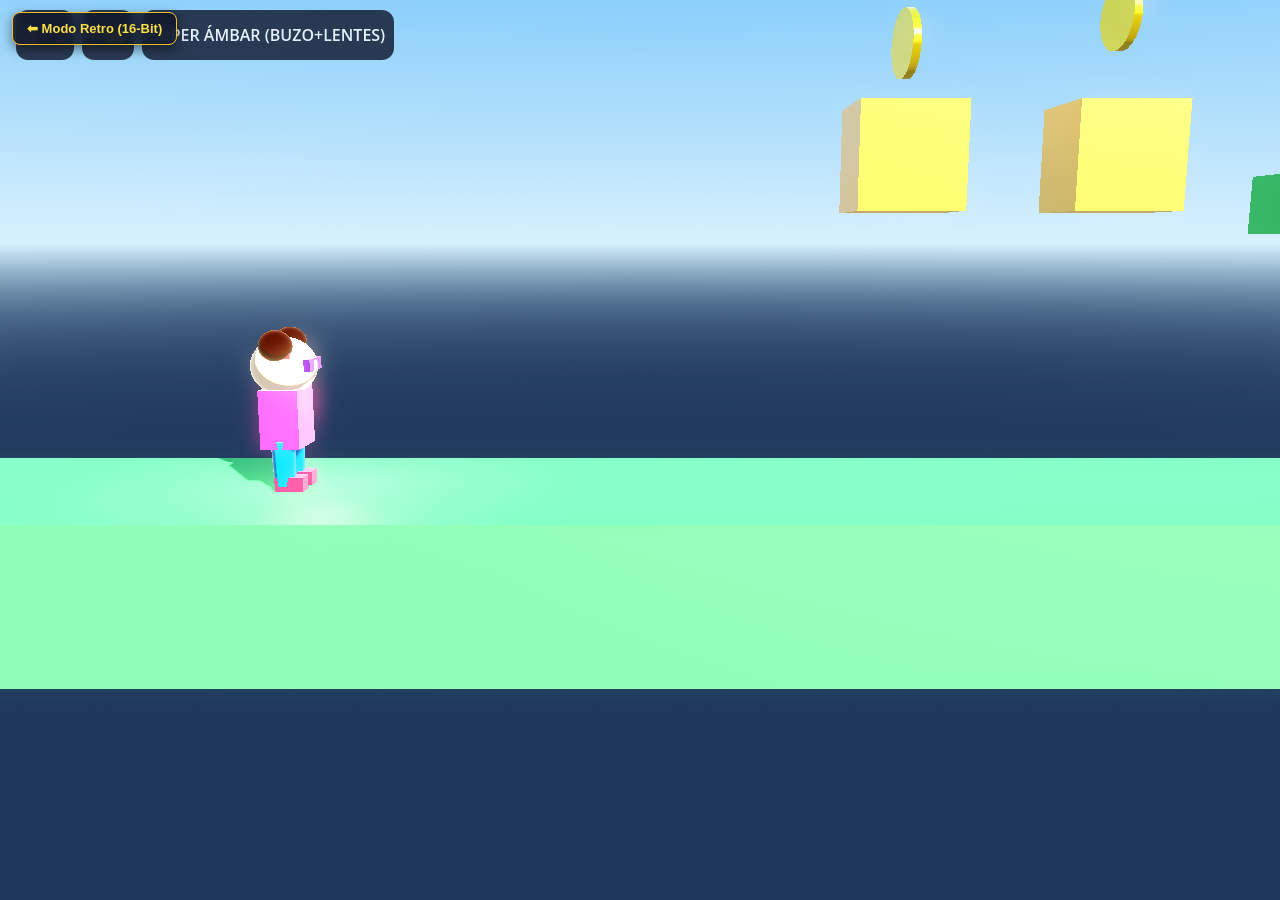
==== wonder/index.html @ 5dd561c0 "feat: Inicializar proyecto 2.5D en Godot Engine con exportacion Web HTML5 (Modo Wonder)" ====
<!DOCTYPE html>
<html lang="en">
	<head>
		<meta charset="utf-8">
		<meta name="viewport" content="width=device-width, user-scalable=no, initial-scale=1.0">
		<title>Super Ambar Wonder</title>
		<style>
html, body, #canvas {
	margin: 0;
	padding: 0;
	border: 0;
}

body {
	color: white;
	background-color: black;
	overflow: hidden;
	touch-action: none;
}

#canvas {
	display: block;
}

#canvas:focus {
	outline: none;
}

#status, #status-splash, #status-progress {
	position: absolute;
	left: 0;
	right: 0;
}

#status, #status-splash {
	top: 0;
	bottom: 0;
}

#status {
	background-color: #141426;
	display: flex;
	flex-direction: column;
	justify-content: center;
	align-items: center;
	visibility: hidden;
}

#status-splash {
	max-height: 100%;
	max-width: 100%;
	margin: auto;
}

#status-splash.show-image--false {
	display: none;
}

#status-splash.fullsize--true {
	height: 100%;
	width: 100%;
	object-fit: contain;
}

#status-splash.use-filter--false {
	image-rendering: pixelated;
}

#status-progress, #status-notice {
	display: none;
}

#status-progress {
	bottom: 10%;
	width: 50%;
	margin: 0 auto;
}

#status-notice {
	background-color: #5b3943;
	border-radius: 0.5rem;
	border: 1px solid #9b3943;
	color: #e0e0e0;
	font-family: 'Noto Sans', 'Droid Sans', Arial, sans-serif;
	line-height: 1.3;
	margin: 0 2rem;
	overflow: hidden;
	padding: 1rem;
	text-align: center;
	z-index: 1;
}
		</style>
		<link id="-gd-engine-icon" rel="icon" type="image/png" href="index.icon.png" />
<link rel="apple-touch-icon" href="index.apple-touch-icon.png"/>

	</head>
	<body>
		<canvas id="canvas">
			Your browser does not support the canvas tag.
		</canvas>

		<noscript>
			Your browser does not support JavaScript.
		</noscript>

		<div id="status">
			<img id="status-splash" class="show-image--true fullsize--true use-filter--true" src="index.png" alt="">
			<progress id="status-progress"></progress>
			<div id="status-notice"></div>
		</div>

		<script src="index.js"></script>
		<script>
const GODOT_CONFIG = {"args":[],"canvasResizePolicy":2,"emscriptenPoolSize":8,"ensureCrossOriginIsolationHeaders":false,"executable":"index","experimentalVK":false,"fileSizes":{"index.pck":60088,"index.wasm":39514754},"focusCanvas":true,"gdextensionLibs":[],"godotPoolSize":4};
const GODOT_THREADS_ENABLED = false;
const engine = new Engine(GODOT_CONFIG);

(function () {
	const statusOverlay = document.getElementById('status');
	const statusProgress = document.getElementById('status-progress');
	const statusNotice = document.getElementById('status-notice');

	let initializing = true;
	let statusMode = '';

	function setStatusMode(mode) {
		if (statusMode === mode || !initializing) {
			return;
		}
		if (mode === 'hidden') {
			statusOverlay.remove();
			initializing = false;
			return;
		}
		statusOverlay.style.visibility = 'visible';
		statusProgress.style.display = mode === 'progress' ? 'block' : 'none';
		statusNotice.style.display = mode === 'notice' ? 'block' : 'none';
		statusMode = mode;
	}

	function setStatusNotice(text) {
		while (statusNotice.lastChild) {
			statusNotice.removeChild(statusNotice.lastChild);
		}
		const lines = text.split('\n');
		lines.forEach((line) => {
			statusNotice.appendChild(document.createTextNode(line));
			statusNotice.appendChild(document.createElement('br'));
		});
	}

	function displayFailureNotice(err) {
		console.error(err);
		if (err instanceof Error) {
			setStatusNotice(err.message);
		} else if (typeof err === 'string') {
			setStatusNotice(err);
		} else {
			setStatusNotice('An unknown error occurred.');
		}
		setStatusMode('notice');
		initializing = false;
	}

	const missing = Engine.getMissingFeatures({
		threads: GODOT_THREADS_ENABLED,
	});

	if (missing.length !== 0) {
		if (GODOT_CONFIG['serviceWorker'] && GODOT_CONFIG['ensureCrossOriginIsolationHeaders'] && 'serviceWorker' in navigator) {
			let serviceWorkerRegistrationPromise;
			try {
				serviceWorkerRegistrationPromise = navigator.serviceWorker.getRegistration();
			} catch (err) {
				serviceWorkerRegistrationPromise = Promise.reject(new Error('Service worker registration failed.'));
			}
			// There's a chance that installing the service worker would fix the issue
			Promise.race([
				serviceWorkerRegistrationPromise.then((registration) => {
					if (registration != null) {
						return Promise.reject(new Error('Service worker already exists.'));
					}
					return registration;
				}).then(() => engine.installServiceWorker()),
				// For some reason, `getRegistration()` can stall
				new Promise((resolve) => {
					setTimeout(() => resolve(), 2000);
				}),
			]).then(() => {
				// Reload if there was no error.
				window.location.reload();
			}).catch((err) => {
				console.error('Error while registering service worker:', err);
			});
		} else {
			// Display the message as usual
			const missingMsg = 'Error\nThe following features required to run Godot projects on the Web are missing:\n';
			displayFailureNotice(missingMsg + missing.join('\n'));
		}
	} else {
		setStatusMode('progress');
		engine.startGame({
			'onProgress': function (current, total) {
				if (current > 0 && total > 0) {
					statusProgress.value = current;
					statusProgress.max = total;
				} else {
					statusProgress.removeAttribute('value');
					statusProgress.removeAttribute('max');
				}
			},
		}).then(() => {
			setStatusMode('hidden');
		}, displayFailureNotice);
	}
}());
		</script>
		<a href="../index.html" style="position: fixed; top: 12px; left: 12px; z-index: 9999; background: rgba(15, 23, 42, 0.85); color: #fde047; padding: 8px 14px; border-radius: 8px; border: 1.5px solid #fbbf24; font-family: sans-serif; font-size: 13px; font-weight: bold; text-decoration: none; box-shadow: 0 4px 12px rgba(0,0,0,0.5); backdrop-filter: blur(6px); display: flex; align-items: center; gap: 6px;">
			⬅ Modo Retro (16-Bit)
		</a>
	</body>
</html>
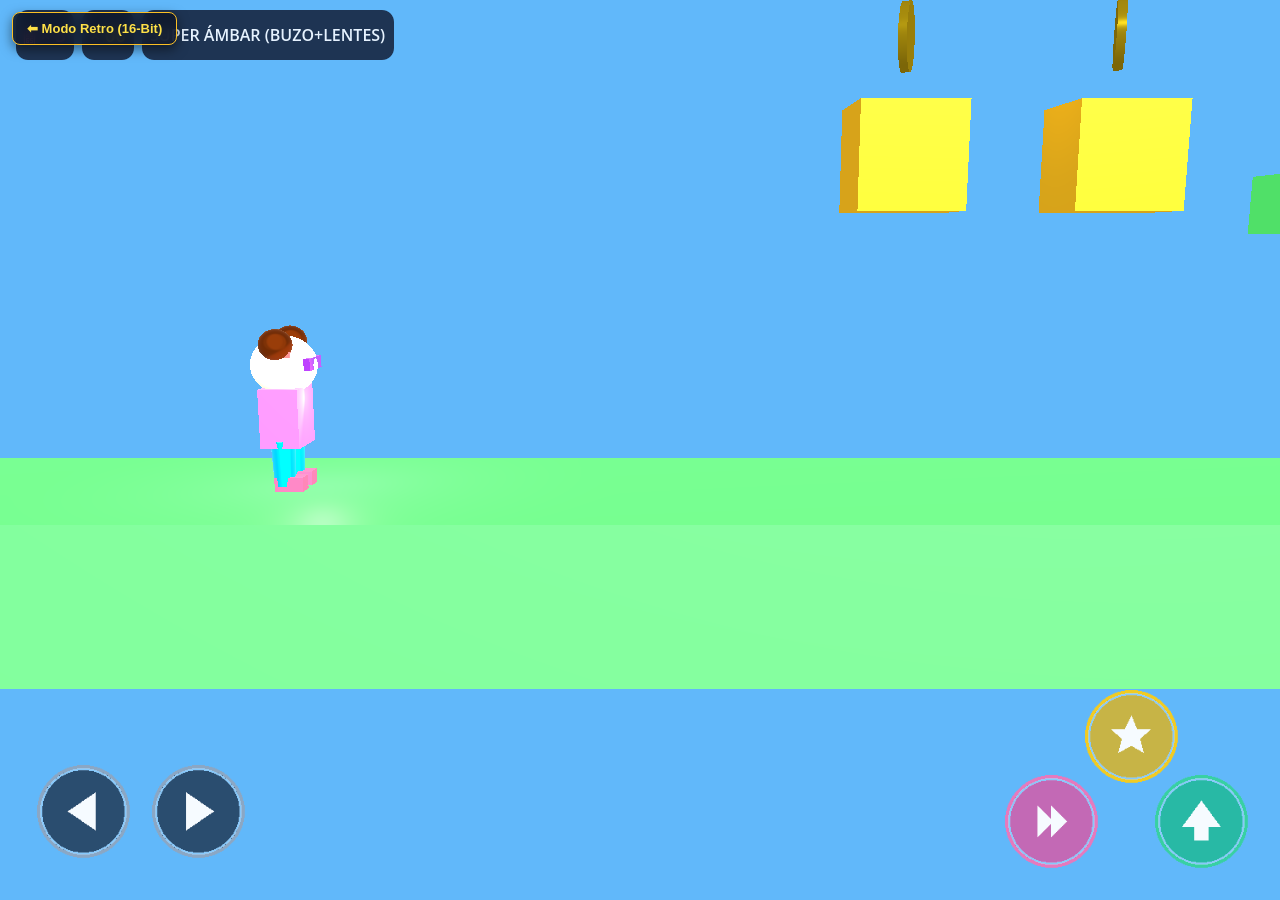
==== commit d1df7fce: "fix: Iluminacion brillante estilo Mario Wonder, correccion de shaders WebGL y controles tactiles con" ====
--- a/wonder/index.html
+++ b/wonder/index.html
@@ -111,7 +111,7 @@
 
 		<script src="index.js"></script>
 		<script>
-const GODOT_CONFIG = {"args":[],"canvasResizePolicy":2,"emscriptenPoolSize":8,"ensureCrossOriginIsolationHeaders":false,"executable":"index","experimentalVK":false,"fileSizes":{"index.pck":60088,"index.wasm":39514754},"focusCanvas":true,"gdextensionLibs":[],"godotPoolSize":4};
+const GODOT_CONFIG = {"args":[],"canvasResizePolicy":2,"emscriptenPoolSize":8,"ensureCrossOriginIsolationHeaders":false,"executable":"index","experimentalVK":false,"fileSizes":{"index.pck":64776,"index.wasm":39514754},"focusCanvas":true,"gdextensionLibs":[],"godotPoolSize":4};
 const GODOT_THREADS_ENABLED = false;
 const engine = new Engine(GODOT_CONFIG);
 
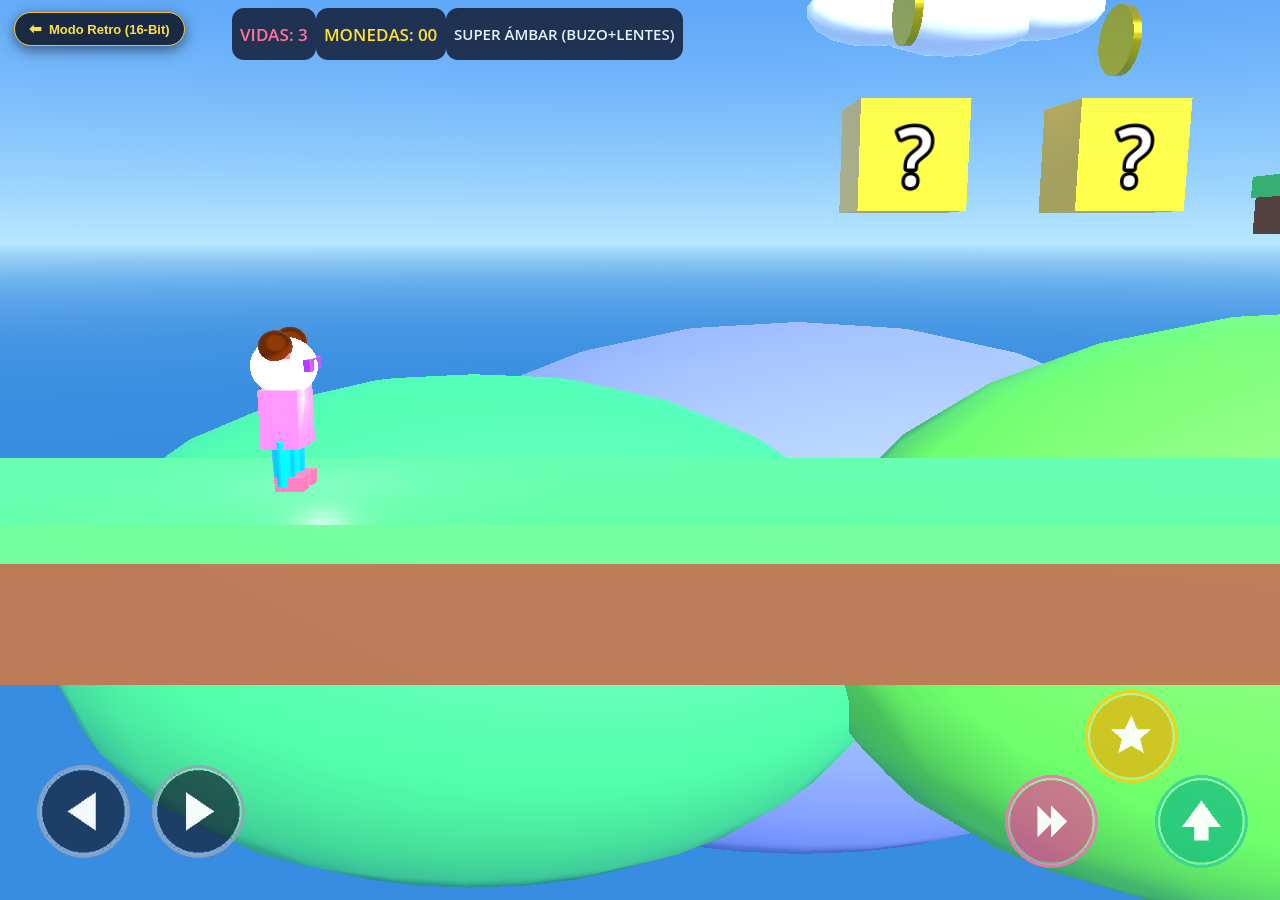
==== commit ca957542: "Fix dark screen in Wonder 2.5D web mode: base path resolution, trailing slash routing, procedural sk" ====
--- a/wonder/index.html
+++ b/wonder/index.html
@@ -3,7 +3,14 @@
 	<head>
 		<meta charset="utf-8">
 		<meta name="viewport" content="width=device-width, user-scalable=no, initial-scale=1.0">
-		<title>Super Ambar Wonder</title>
+		<title>Super Ámbar Wonder (2.5D)</title>
+		<base href="/wonder/">
+		<script>
+			// Guarantee relative assets resolve to /wonder/ even if accessed at /wonder
+			if (window.location.pathname === '/wonder') {
+				window.location.replace('/wonder/' + window.location.search + window.location.hash);
+			}
+		</script>
 		<style>
 html, body, #canvas {
 	margin: 0;
@@ -111,7 +118,7 @@
 
 		<script src="index.js"></script>
 		<script>
-const GODOT_CONFIG = {"args":[],"canvasResizePolicy":2,"emscriptenPoolSize":8,"ensureCrossOriginIsolationHeaders":false,"executable":"index","experimentalVK":false,"fileSizes":{"index.pck":64776,"index.wasm":39514754},"focusCanvas":true,"gdextensionLibs":[],"godotPoolSize":4};
+const GODOT_CONFIG = {"args":[],"canvasResizePolicy":2,"emscriptenPoolSize":8,"ensureCrossOriginIsolationHeaders":false,"executable":"index","experimentalVK":false,"fileSizes":{"index.pck":70200,"index.wasm":39514754},"focusCanvas":true,"gdextensionLibs":[],"godotPoolSize":4};
 const GODOT_THREADS_ENABLED = false;
 const engine = new Engine(GODOT_CONFIG);
 
@@ -215,8 +222,8 @@
 	}
 }());
 		</script>
-		<a href="../index.html" style="position: fixed; top: 12px; left: 12px; z-index: 9999; background: rgba(15, 23, 42, 0.85); color: #fde047; padding: 8px 14px; border-radius: 8px; border: 1.5px solid #fbbf24; font-family: sans-serif; font-size: 13px; font-weight: bold; text-decoration: none; box-shadow: 0 4px 12px rgba(0,0,0,0.5); backdrop-filter: blur(6px); display: flex; align-items: center; gap: 6px;">
-			⬅ Modo Retro (16-Bit)
+		<a href="/" id="btn-back-retro" style="position: fixed; top: 12px; left: 14px; z-index: 9999; background: rgba(15, 23, 42, 0.88); color: #fde047; padding: 7px 14px; border-radius: 20px; border: 1.5px solid #fbbf24; font-family: -apple-system, BlinkMacSystemFont, 'Segoe UI', Roboto, sans-serif; font-size: 13px; font-weight: 700; text-decoration: none; box-shadow: 0 4px 14px rgba(0,0,0,0.5); backdrop-filter: blur(8px); display: flex; align-items: center; gap: 7px;">
+			<span style="font-size: 15px;">⬅</span> Modo Retro (16-Bit)
 		</a>
 	</body>
 </html>
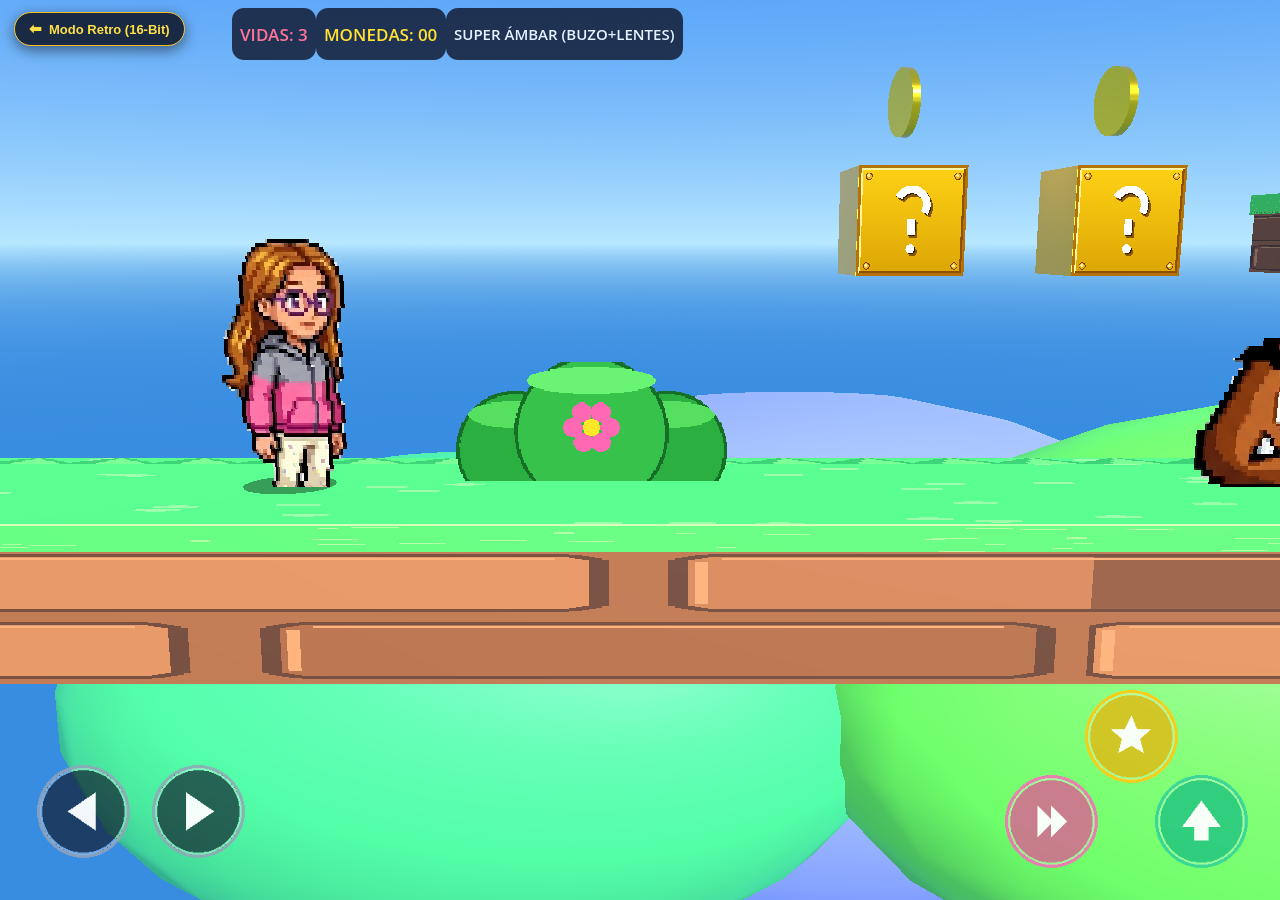
==== commit 7dfbce5e: "Transform Wonder mode to HD-2D: use authentic Ambar character sprites, textured platform tiles, ques" ====
--- a/wonder/index.html
+++ b/wonder/index.html
@@ -118,7 +118,7 @@
 
 		<script src="index.js"></script>
 		<script>
-const GODOT_CONFIG = {"args":[],"canvasResizePolicy":2,"emscriptenPoolSize":8,"ensureCrossOriginIsolationHeaders":false,"executable":"index","experimentalVK":false,"fileSizes":{"index.pck":70200,"index.wasm":39514754},"focusCanvas":true,"gdextensionLibs":[],"godotPoolSize":4};
+const GODOT_CONFIG = {"args":[],"canvasResizePolicy":2,"emscriptenPoolSize":8,"ensureCrossOriginIsolationHeaders":false,"executable":"index","experimentalVK":false,"fileSizes":{"index.pck":484160,"index.wasm":39514754},"focusCanvas":true,"gdextensionLibs":[],"godotPoolSize":4};
 const GODOT_THREADS_ENABLED = false;
 const engine = new Engine(GODOT_CONFIG);
 
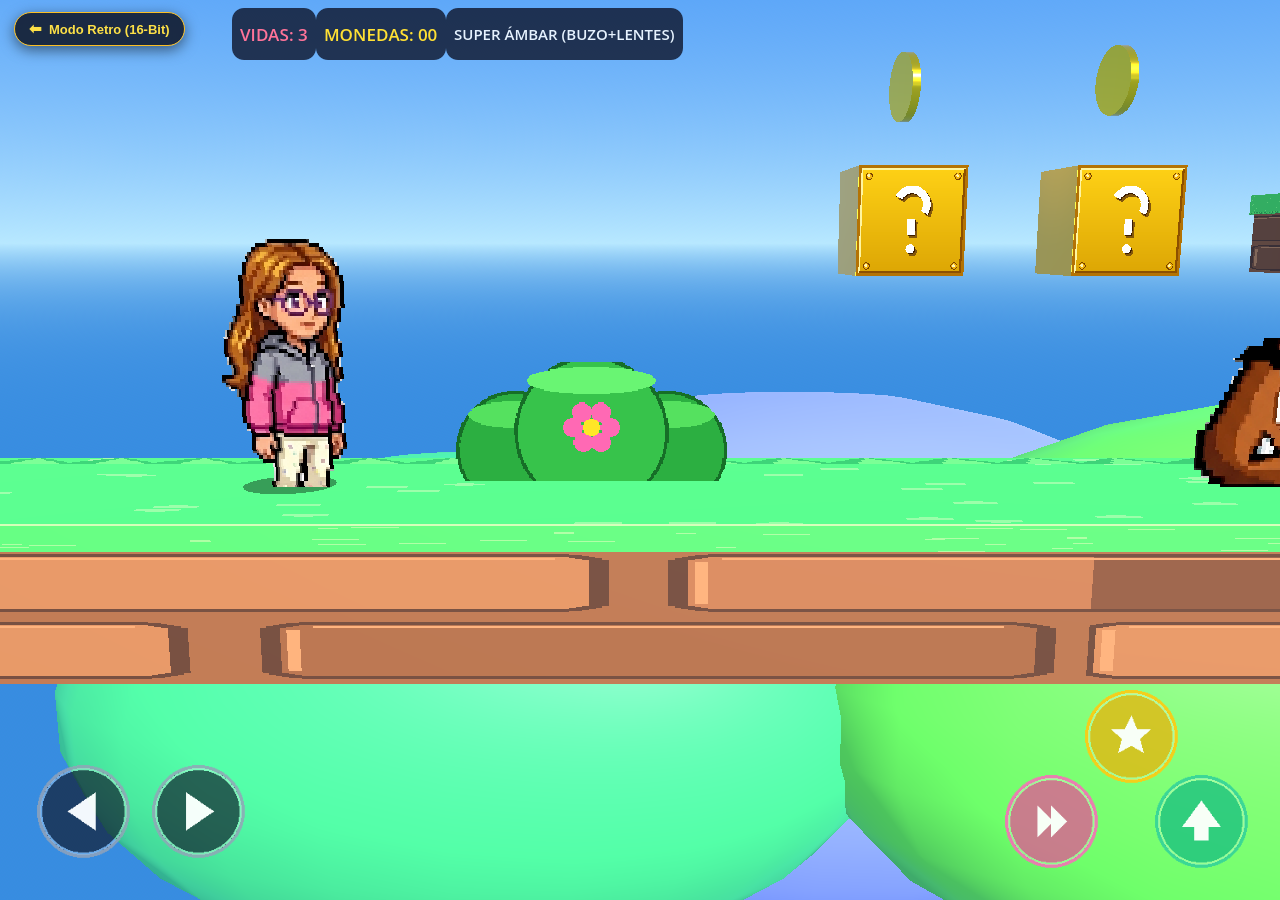
==== commit 051ac2fa: "Bypass browser cache: switch mainPack to index_v2.pck and purge stale service workers" ====
--- a/wonder/index.html
+++ b/wonder/index.html
@@ -9,6 +9,17 @@
 			// Guarantee relative assets resolve to /wonder/ even if accessed at /wonder
 			if (window.location.pathname === '/wonder') {
 				window.location.replace('/wonder/' + window.location.search + window.location.hash);
+			}
+			// Force unregister stale service workers and clear cache storage
+			if ('serviceWorker' in navigator) {
+				navigator.serviceWorker.getRegistrations().then(function(regs) {
+					for (var r of regs) { r.unregister(); }
+				});
+			}
+			if ('caches' in window) {
+				caches.keys().then(function(names) {
+					for (var name of names) { caches.delete(name); }
+				});
 			}
 		</script>
 		<style>
@@ -118,7 +129,7 @@
 
 		<script src="index.js"></script>
 		<script>
-const GODOT_CONFIG = {"args":[],"canvasResizePolicy":2,"emscriptenPoolSize":8,"ensureCrossOriginIsolationHeaders":false,"executable":"index","experimentalVK":false,"fileSizes":{"index.pck":484160,"index.wasm":39514754},"focusCanvas":true,"gdextensionLibs":[],"godotPoolSize":4};
+const GODOT_CONFIG = {"args":[],"canvasResizePolicy":2,"emscriptenPoolSize":8,"ensureCrossOriginIsolationHeaders":false,"executable":"index","mainPack":"index_v2.pck","experimentalVK":false,"fileSizes":{"index_v2.pck":484160,"index.wasm":39514754},"focusCanvas":true,"gdextensionLibs":[],"godotPoolSize":4};
 const GODOT_THREADS_ENABLED = false;
 const engine = new Engine(GODOT_CONFIG);
 
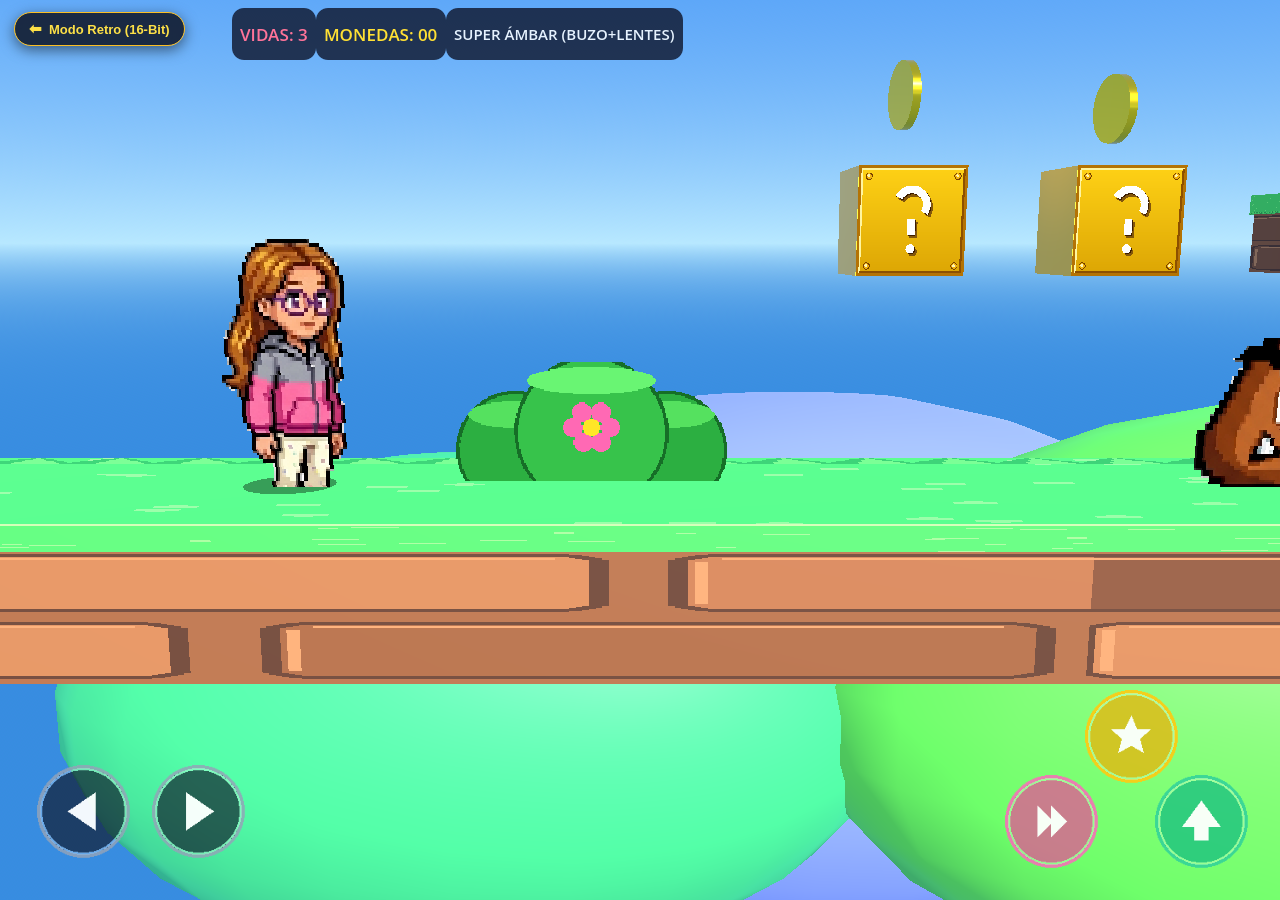
==== commit 845e7182: "Fix relative base href for GitHub Pages compatibility" ====
--- a/wonder/index.html
+++ b/wonder/index.html
@@ -4,12 +4,7 @@
 		<meta charset="utf-8">
 		<meta name="viewport" content="width=device-width, user-scalable=no, initial-scale=1.0">
 		<title>Super Ámbar Wonder (2.5D)</title>
-		<base href="/wonder/">
-		<script>
-			// Guarantee relative assets resolve to /wonder/ even if accessed at /wonder
-			if (window.location.pathname === '/wonder') {
-				window.location.replace('/wonder/' + window.location.search + window.location.hash);
-			}
+		<base href="./">
 			// Force unregister stale service workers and clear cache storage
 			if ('serviceWorker' in navigator) {
 				navigator.serviceWorker.getRegistrations().then(function(regs) {
